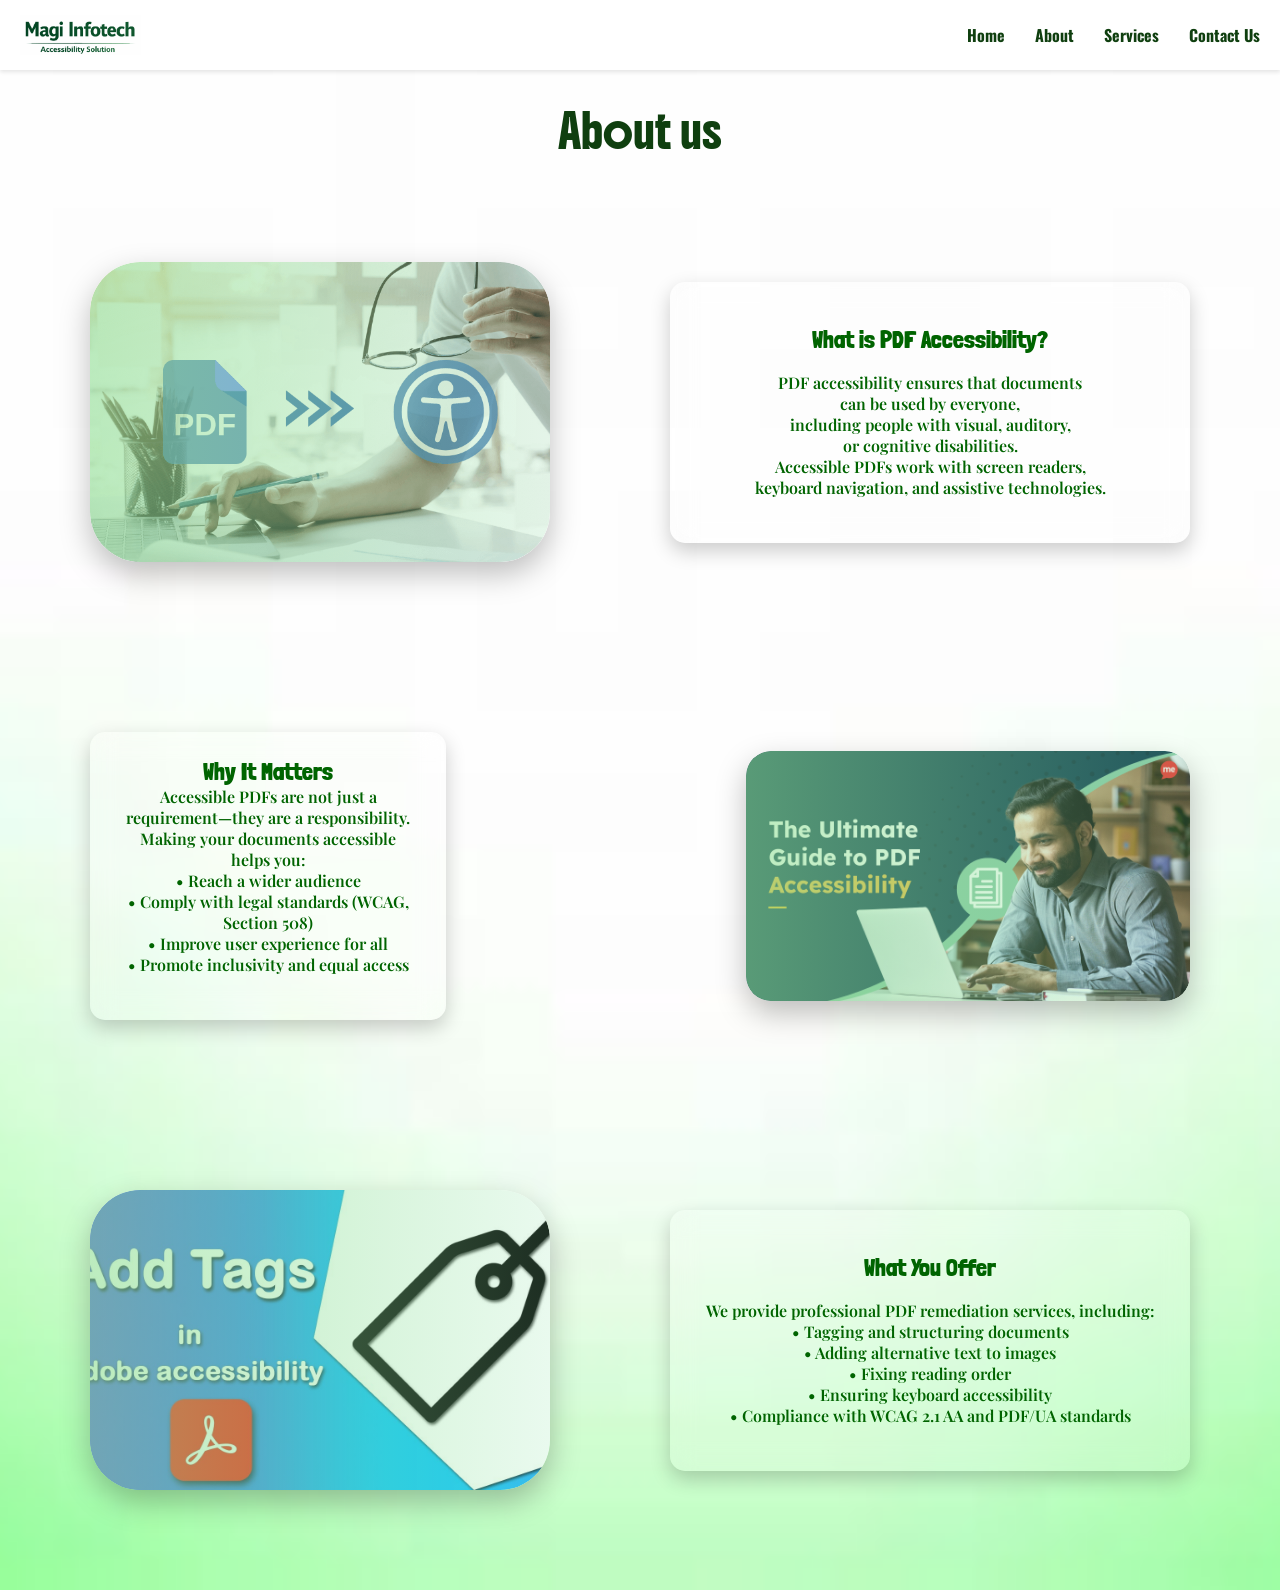
==== about.html @ 97ef7040 "initia commit" ====
<!doctype html>
<html lang="en">
  <head>
    <meta charset="UTF-8" />
    <meta name="viewport" content="width=device-width, initial-scale=1.0" />
    <title>About - PDF Accessibility</title>
    <link rel="preconnect" href="https://fonts.googleapis.com" />
    <link rel="preconnect" href="https://fonts.gstatic.com" crossorigin />
    <link
      href="https://fonts.googleapis.com/css2?family=Boldonse&family=Londrina+Solid:wght@100;300;400;900&family=Oswald:wght@200..700&family=Playfair+Display:ital,wght@0,400..900;1,400..900&family=Roboto+Condensed:ital,wght@0,100..900;1,100..900&family=Squada+One&family=TikTok+Sans:opsz,wght@12..36,300..900&display=swap"
      rel="stylesheet"
    />

    <link rel="stylesheet" href="style.css" />
    <link rel="stylesheet" href="about.css" />
  </head>
  <body>
    <!-- Navbar -->
    <header>
      <nav class="navbar">
        <div class="logo-container">
          <img src="Logo with darker gre.png" alt="PDF Accessibility Logo" />
          <span>PDF Accessibility</span>
        </div>
        <div class="menu-toggle" id="menuToggle">&#9776;</div>
        <ul class="nav-links" id="navLinks">
          <li><a href="index.html">Home</a></li>
          <li><a href="about.html">About</a></li>
          <li><a href="services.html">Services</a></li>
          <!-- <li><a href="library.html">PDF Library</a></li> -->
          <li><a href="contact.html">Contact Us</a></li>
        </ul>
      </nav>
    </header>

    <!-- About Section -->
    <h1>About us</h1>
    <section id="about" class="about">
      <div class="about-image">
        <img src="./images/2.png" alt="About Image" />
        <div class="overlay"></div>
      </div>
      <div class="about-text">
        <br />
        <h2>What is PDF Accessibility?</h2>
        <br />
        <p class="f1">
          PDF accessibility ensures that documents <br />can be used by
          everyone,<br />
          including people with visual, auditory, <br />or cognitive
          disabilities.<br />
          Accessible PDFs work with screen readers, <br />keyboard navigation,
          and assistive technologies.
        </p>
      </div>
    </section>

    <section class="about reverse">
      <div class="about-image">
        <img src="./images/1.jpg" alt="About Image" />
        <div class="overlay"></div>
      </div>
      <div class="about-text">
        <h2>Why It Matters</h2>
        <p>
          Accessible PDFs are not just a requirement—they are a responsibility.
          Making your documents accessible helps you:<br />
          • Reach a wider audience <br />
          • Comply with legal standards (WCAG, Section 508) <br />
          • Improve user experience for all <br />
          • Promote inclusivity and equal access
        </p>
      </div>
    </section>

    <section id="about" class="about">
      <div class="about-image">
        <img src="./images/5.jpg" alt="About Image" />
        <div class="overlay"></div>
      </div>
      <div class="about-text">
        <br />
        <h2>What You Offer</h2>
        <br />
        <p class="f1">
          We provide professional PDF remediation services, including:<br />
          • Tagging and structuring documents<br />
          • Adding alternative text to images<br />
          • Fixing reading order<br />
          • Ensuring keyboard accessibility<br />
          • Compliance with WCAG 2.1 AA and PDF/UA standards
        </p>
      </div>
    </section>
    <script src="script.js"></script>
  </body>
</html>
---- style.css ----
/* Reset & Base */
* {
  margin: 0;
  padding: 0;
  box-sizing: border-box;
  /* font-family: Arial, sans-serif; */
}

body {
  scroll-behavior: smooth; /* Smooth scrolling for anchor links */
  opacity: 0;
  transition: opacity 0.5s ease-in-out;
  background-color: white;
}

body {
  background-image: url("./images/OIP\ \(1\).jpg");
  background-size: cover; /* fills screen */
  background-position: center; /* center image */
  background-repeat: no-repeat;
}

/* Loaded state for fade-in */
body.loaded {
  opacity: 1;
}

/* HOME SECTION */
.home {
  /* background-color: white; */
  color: #1b5e20; /* text color guaranteed white */
  text-align: center;
  padding: 80px 20px;
}

.home h1 {
  color: white;
  margin-bottom: 20px;

  font-family: "Londrina Solid", sans-serif;
  font-weight: 400;
  font-style: normal;
}

.home p {
  color: white;
  margin-bottom: 20px;
  font-family: "Playfair Display", serif;
  font-optical-sizing: auto;
  font-weight: 600;
  font-style: normal;
}

.home {
  position: relative;
  color: white;
  overflow: hidden;
  padding: 0; /* remove extra padding */
  background-image: url("./images/home.jpg");
  background-size: cover;
  background-position: center;
  background-repeat: no-repeat;
  width: 100%;
  height: 500px;
}

/* Top-left text */
.home-text {
  position: absolute;
  top: 200px; /* distance from top */
  left: 20px; /* distance from left */
  z-index: 5;
  transform: none; /* remove centering transform */
}

.home-text h1 {
  margin: 0;
  padding: 0;
  font-size: 36px;
}

/* Basic styling */

.services,
.library,
.contact {
  /* background-color: rgb(8, 219, 22); */
  color: rgb(15, 63, 15); /* text color guaranteed white */
  text-align: center;
  padding: 80px 20px;
}

.about h1,
.services h1,
.library h1,
.contact h1 {
  color: inherit; /* make sure headings and paragraphs are white */
  margin-bottom: 20px;
  font-family: "Londrina Solid", sans-serif;
  font-weight: 400;
  font-style: normal;
}

.about p,
.library p,
.contact p {
  color: inherit; /* make sure headings and paragraphs are white */
  margin-bottom: 20px;
  font-family: "Playfair Display", serif;
  font-optical-sizing: auto;
  font-weight: 600;
  font-style: normal;
}

/* NAVBAR */

.logo-container {
  display: flex;
  align-items: center;
}

.logo-container img {
  height: 40px;
  margin-right: 10px;
}

.logo-container span {
  color: white;
  font-weight: bold;
  font-size: 20px;
}

.navbar {
  display: flex;
  justify-content: space-between;
  align-items: center;
  background: white;
  padding: 15px 20px;
  position: relative;
  z-index: 1000;
  box-shadow: 0 2px 4px rgba(0, 0, 0, 0.1);
}

.nav-links {
  /* display: flex;
  list-style: none;
  margin-left: 600px;  */
  display: flex;
  list-style: none;
  margin-left: 500px;
  padding: 0;
}

.nav-links li {
  margin-left: 30px;
}

.nav-links a {
  text-decoration: none;
  color: white;
  font-weight: bold;
  transition: 0.3s;
  font-family: "Oswald", sans-serif;
  font-optical-sizing: auto;
  font-weight: 400px;
  font-style: normal;
}

.nav-links a:hover {
  color: grey;
}

.nav-links a {
  text-decoration: none;
  color: rgb(15, 63, 15); /* normal link color */
  font-weight: bold;
  transition: all 0.3s ease;
}

/* Hover and focus (important for accessibility) */
.nav-links a:hover,
.nav-links a:focus {
  color: grey !important; /* force grey on hover */
  background-color: #f0f0f0; /* optional light grey background */
  border-radius: 5px;
  outline: none;
}

/* Hamburger Menu */
.menu-toggle {
  display: none;
  font-size: 28px;
  cursor: pointer;
  color: green;
  top: 10px;
  right: 20px;
}

/* Sections */
section {
  padding: 80px 20px;
  text-align: center;
  opacity: 0;
  transform: translateY(50px);
  transition: all 0.6s ease;
}

section.show {
  opacity: 1;
  transform: translateY(0);
}

/* Forms */
form {
  max-width: 500px;
  margin: auto;
  text-align: left;
}

form input,
form textarea {
  width: 100%;
  padding: 10px;
  margin: 10px 0;
  border-radius: 5px;
  border: 1px solid #ccc;
}

form button {
  padding: 10px;
  background: grey;
  color: white;
  border: none;
  cursor: pointer;
  border-radius: 5px;
  transition: 0.3s;
}

form button:hover {
  background: #555;
}

/* MOBILE RESPONSIVE */
@media (max-width: 768px) {
  .nav-links {
    display: none;
    flex-direction: column;
    position: absolute;
    top: 65px; /* below navbar */
    right: 0;
    background: white;
    width: 200px;
    box-shadow: 0 2px 8px rgba(0, 0, 0, 0.2);
    padding: 10px 0;
    z-index: 999;
  }

  .nav-links li {
    margin: 10px 0;
    text-align: center;
  }

  .nav-links.active {
    display: flex;
  }

  .menu-toggle {
    display: block;
  }
}
---- about.css ----
/* ---------- About Section ---------- */
h1 {
  color: rgb(15, 63, 15); /* set your desired text color, e.g., green */
  text-align: center; /* center the text horizontally */
  margin-bottom: 20px;
  margin-top: 30px;
  font-family: "Boldonse", system-ui;
  font-weight: 400;
  font-style: normal;
}

h2 {
  font-family: "Londrina Solid", sans-serif;
  font-weight: 600;
  font-style: normal;
}

p {
  font-family: "Oswald", sans-serif;
  font-optical-sizing: auto;
  font-weight: 400px;
  font-style: normal;
}

.about {
  display: flex; /* side by side layout */
  flex-direction: row; /* horizontal by default */
  align-items: center; /* vertically center text */
  justify-content: space-between;
  width: 100%;
  max-width: 1200px;
  margin: 50px auto;
  gap: 120px; /* space between image and text */
  padding: 50px;
  flex-wrap: wrap; /* allows wrapping on smaller screens */
}

/* Image container */
.about-image {
  flex: 1;
  position: relative;
  width: 100%;
  height: 300px; /* adjust height as needed */
  max-width: 800px;
  border-radius: 50px;
  overflow: hidden;
  box-shadow: 0 12px 30px rgba(0, 0, 0, 0.25);
  margin: 0 auto;
}

.about-image img {
  width: 100%;
  height: 100%;
  object-fit: cover;
  display: block;
  border-radius: inherit;
}

.about-image .overlay {
  position: absolute;
  top: 0;
  left: 0;
  width: 100%;
  height: 100%;
  border-radius: inherit;
  background: linear-gradient(
    to right,
    rgba(144, 224, 149, 0.6),
    rgba(146, 229, 171, 0.2)
  );
  z-index: 1;
}

/* Text container */
.about-text {
  flex: 1;
  width: 50%;
  background: rgba(255, 255, 255, 0.15);
  backdrop-filter: blur(12px);
  padding: 25px 30px;
  border-radius: 15px;
  box-shadow: 0 8px 20px rgba(0, 0, 0, 0.2);
  color: darkgreen;
  opacity: 0;
  transform: translateY(50px);
  transition: all 0.6s ease-out;
}

.about-text.visible {
  opacity: 1;
  transform: translateY(0);
}

/* ---------- Responsive ---------- */

/* Tablet (≤768px) */
@media screen and (max-width: 768px) {
  .about {
    flex-direction: column; /* stack image and text vertically */
    align-items: center; /* center items */
    gap: 30px; /* vertical spacing between image and text */
    width: 90%; /* slightly wider on tablet */
    padding: 50px 20px;
  }

  .about-image,
  .about-text {
    width: 95%; /* almost full width */
    max-width: 100%; /* no max-width restriction */
    margin: 0 auto; /* center horizontally */
  }

  .about-image {
    border-radius: 30px; /* smaller radius on tablet */
  }

  .about-image img,
  .about-image .overlay {
    border-radius: 30px;
  }

  .about-text {
    width: 90%;
    padding: 20px 25px;
    margin-top: 0;
    font-size: 0.95rem;
    opacity: 1 !important; /* force visible */
    transform: translateY(0) !important;
  }
}

/* Mobile (≤480px) */
@media screen and (max-width: 480px) {
  .about {
    gap: 20px; /* smaller spacing */
    padding: 40px 15px; /* compact padding */
  }

  .about-image {
    width: 100%; /* full width */
    aspect-ratio: 16/9; /* keep proportional height */
    height: auto;
    border-radius: 25px; /* slightly smaller corners */
  }

  .about-image img,
  .about-image .overlay {
    width: 100%;
    height: 100%;
    border-radius: 25px;
    object-fit: cover;
  }

  .about-text {
    width: 95%;
    padding: 15px 20px;
    font-size: 0.9rem; /* smaller readable text */
    border-radius: 12px;
  }
}

/* reverse section*/

/* Reverse layout for alternating sections */
.about.reverse {
  flex-direction: row-reverse;
  gap: 300px; /* space between image and text on desktop */
  max-width: 1200px; /* larger container for reverse section */
  margin: 50px auto;
  padding: 70px 50px; /* more padding for spacious layout */
}

/* Image in reverse section */
.about.reverse .about-image {
  flex: 1.5; /* image takes more space than text */
  max-width: 800px; /* cap image size */
  height: auto;
  border-radius: 25px;
  object-fit: cover;
}

/* Text in reverse section */
.about.reverse .about-text {
  flex: 1;
}

/* Tablet */
@media screen and (max-width: 768px) {
  .about.reverse {
    flex-direction: column; /* stack vertically */
    gap: 30px; /* smaller gap between image and text */
    max-width: 95%; /* reduce container width */
    padding: 50px 20px; /* smaller padding */
  }

  .about.reverse .about-image,
  .about.reverse .about-text {
    flex: unset; /* reset flex on stacked layout */
    width: 100%; /* full width */
    max-width: 100%; /* ensure it fits container */
  }
}

/* Mobile */
@media screen and (max-width: 480px) {
  .about.reverse {
    padding: 40px 15px; /* compact padding on mobile */
    gap: 20px;
  }

  .about.reverse .about-image {
    border-radius: 20px; /* slightly smaller rounded corners */
    height: auto; /* maintain aspect ratio */
  }

  .about.reverse .about-text {
    font-size: 0.9rem; /* readable text size */
  }
}
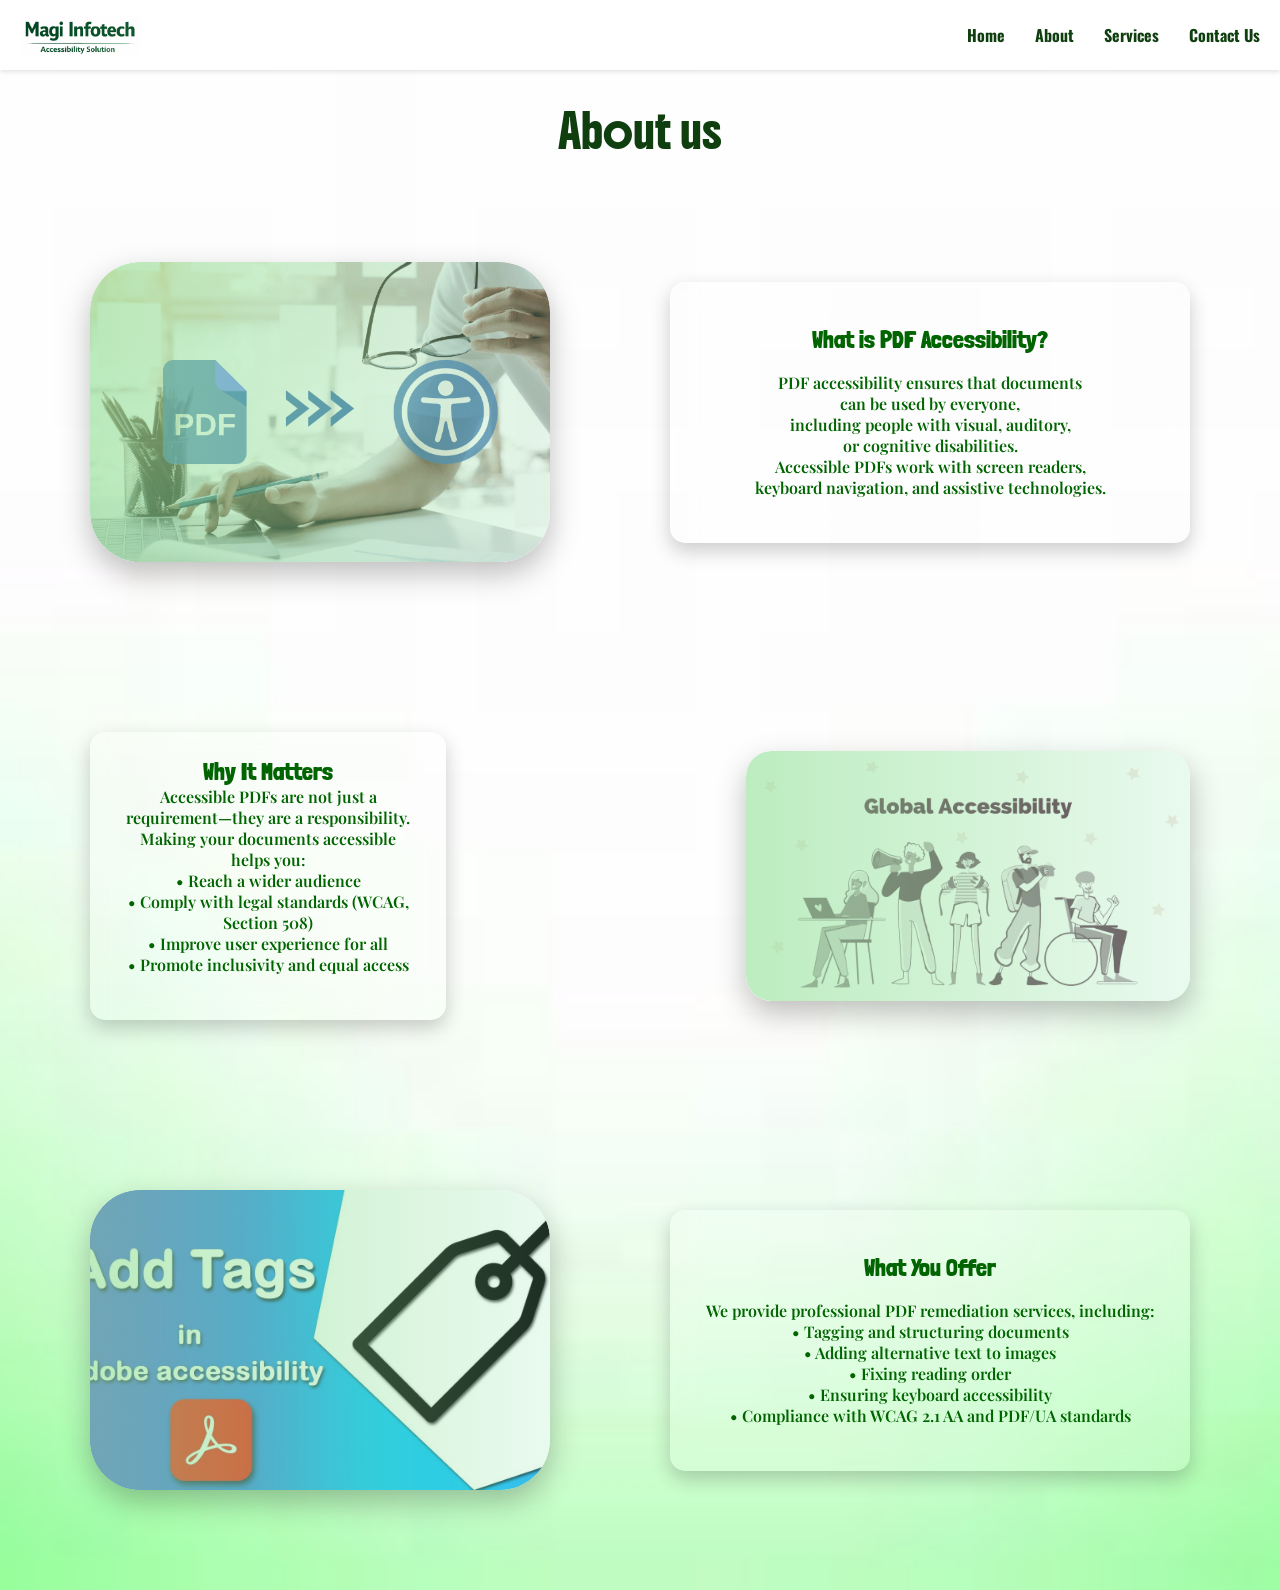
==== commit 2503accd: "my website" ====
--- a/about.html
+++ b/about.html
@@ -3,7 +3,13 @@
   <head>
     <meta charset="UTF-8" />
     <meta name="viewport" content="width=device-width, initial-scale=1.0" />
-    <title>About - PDF Accessibility</title>
+    <link
+      rel="icon"
+      type="image/png"
+      sizes="64×64"
+      href="./images/small logo.jpg"
+    />
+    <title>Magi Infotech</title>
     <link rel="preconnect" href="https://fonts.googleapis.com" />
     <link rel="preconnect" href="https://fonts.gstatic.com" crossorigin />
     <link
@@ -19,7 +25,10 @@
     <header>
       <nav class="navbar">
         <div class="logo-container">
-          <img src="Logo with darker gre.png" alt="PDF Accessibility Logo" />
+          <img
+            src="./images/Logo with darker gre.png"
+            alt="PDF Accessibility Logo"
+          />
           <span>PDF Accessibility</span>
         </div>
         <div class="menu-toggle" id="menuToggle">&#9776;</div>
@@ -57,7 +66,7 @@
 
     <section class="about reverse">
       <div class="about-image">
-        <img src="./images/1.jpg" alt="About Image" />
+        <img src="./images/6.png" alt="About Image" />
         <div class="overlay"></div>
       </div>
       <div class="about-text">
--- a/style.css
+++ b/style.css
@@ -18,6 +18,9 @@
   background-size: cover; /* fills screen */
   background-position: center; /* center image */
   background-repeat: no-repeat;
+  min-height: 100vh; /* dynamic viewport height (best for mobile) */
+  margin: 0;
+   padding-top: 70px; /* adjust to navbar height */
 }
 
 /* Loaded state for fade-in */
@@ -26,12 +29,6 @@
 }
 
 /* HOME SECTION */
-.home {
-  /* background-color: white; */
-  color: #1b5e20; /* text color guaranteed white */
-  text-align: center;
-  padding: 80px 20px;
-}
 
 .home h1 {
   color: white;
@@ -61,7 +58,11 @@
   background-position: center;
   background-repeat: no-repeat;
   width: 100%;
-  height: 500px;
+  min-height: 100vh; /* dynamic viewport height (best for mobile) */
+  /* background-color: white; */
+  color: #1b5e20; /* text color guaranteed white */
+  text-align: center;
+  padding: 80px 20px;
 }
 
 /* Top-left text */
@@ -77,6 +78,40 @@
   margin: 0;
   padding: 0;
   font-size: 36px;
+}
+
+.btn-contact {
+  display: inline-block;
+  background-color: rgb(77, 194, 94); /* dark green for contrast */
+  color: white; /* text color white */
+  padding: 12px 30px; /* spacing */
+  font-weight: bold;
+  font-size: 16px;
+  font-weight: 600;
+  font-family: "Londrina Solid", sans-serif;
+  text-decoration: none;
+  border-radius: 8px; /* rounded corners */
+  transition: all 0.3s ease;
+  box-shadow: 0 4px 6px rgba(0, 0, 0, 0.1); /* subtle shadow */
+}
+
+.btn-contact:hover {
+  background-color: #145214; /* slightly darker green on hover */
+  transform: translateY(-2px); /* small lift effect */
+  box-shadow: 0 6px 10px rgba(0, 0, 0, 0.15);
+}
+
+.btn-contact:active {
+  transform: translateY(0);
+  box-shadow: 0 4px 6px rgba(0, 0, 0, 0.1);
+}
+
+/* Responsive */
+@media (max-width: 768px) {
+  .btn-contact {
+    font-size: 14px;
+    padding: 10px 20px;
+  }
 }
 
 /* Basic styling */
@@ -139,8 +174,16 @@
   position: relative;
   z-index: 1000;
   box-shadow: 0 2px 4px rgba(0, 0, 0, 0.1);
-}
-
+
+  position: fixed; /* ✅ make it stick */
+  top: 0;          /* stick to top */
+  left: 0;
+  width: 100%; 
+}
+.navbar.scrolled {
+  box-shadow: 0 4px 10px rgba(0,0,0,0.2);
+  transition: box-shadow 0.3s ease;
+}
 .nav-links {
   /* display: flex;
   list-style: none;
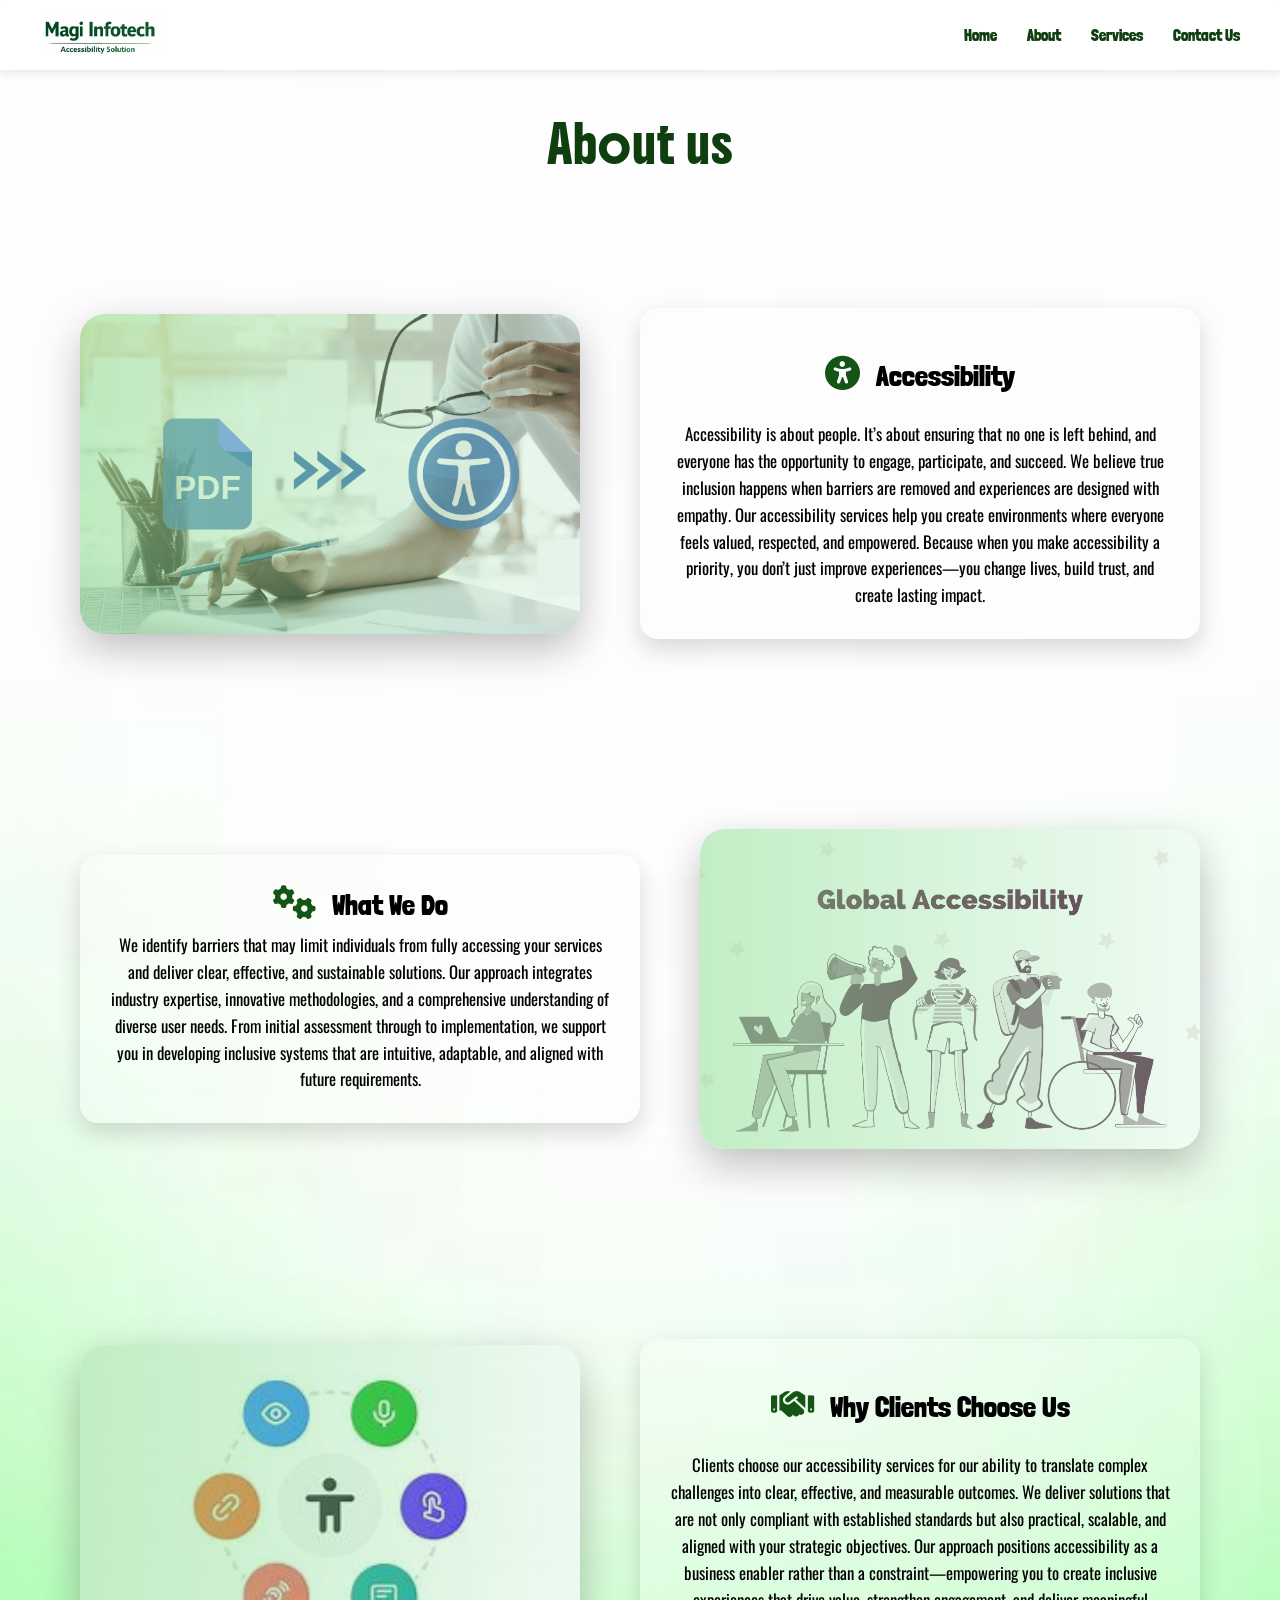
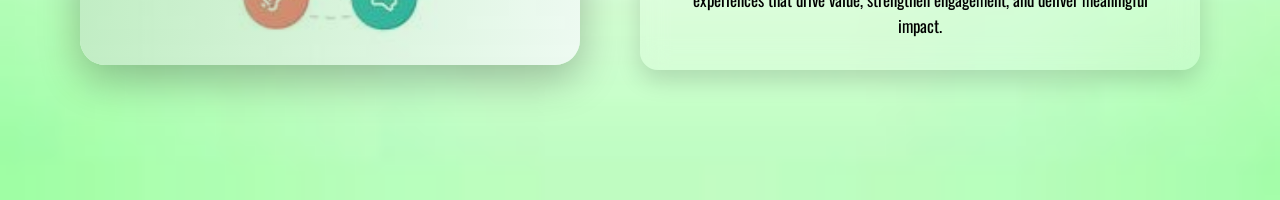
==== commit cdd95537: "Updated project" ====
--- a/about.html
+++ b/about.html
@@ -6,7 +6,7 @@
     <link
       rel="icon"
       type="image/png"
-      sizes="64×64"
+      sizes="64x64"
       href="./images/small logo.jpg"
     />
     <title>Magi Infotech</title>
@@ -15,6 +15,10 @@
     <link
       href="https://fonts.googleapis.com/css2?family=Boldonse&family=Londrina+Solid:wght@100;300;400;900&family=Oswald:wght@200..700&family=Playfair+Display:ital,wght@0,400..900;1,400..900&family=Roboto+Condensed:ital,wght@0,100..900;1,100..900&family=Squada+One&family=TikTok+Sans:opsz,wght@12..36,300..900&display=swap"
       rel="stylesheet"
+    />
+    <link
+      rel="stylesheet"
+      href="https://cdnjs.cloudflare.com/ajax/libs/font-awesome/6.5.0/css/all.min.css"
     />
 
     <link rel="stylesheet" href="style.css" />
@@ -29,14 +33,12 @@
             src="./images/Logo with darker gre.png"
             alt="PDF Accessibility Logo"
           />
-          <span>PDF Accessibility</span>
         </div>
         <div class="menu-toggle" id="menuToggle">&#9776;</div>
         <ul class="nav-links" id="navLinks">
           <li><a href="index.html">Home</a></li>
           <li><a href="about.html">About</a></li>
           <li><a href="services.html">Services</a></li>
-          <!-- <li><a href="library.html">PDF Library</a></li> -->
           <li><a href="contact.html">Contact Us</a></li>
         </ul>
       </nav>
@@ -51,15 +53,17 @@
       </div>
       <div class="about-text">
         <br />
-        <h2>What is PDF Accessibility?</h2>
+        <h2><i class="fa-solid fa-universal-access"></i> Accessibility</h2>
         <br />
         <p class="f1">
-          PDF accessibility ensures that documents <br />can be used by
-          everyone,<br />
-          including people with visual, auditory, <br />or cognitive
-          disabilities.<br />
-          Accessible PDFs work with screen readers, <br />keyboard navigation,
-          and assistive technologies.
+          Accessibility is about people. It’s about ensuring that no one is left
+          behind, and everyone has the opportunity to engage, participate, and
+          succeed. We believe true inclusion happens when barriers are removed
+          and experiences are designed with empathy. Our accessibility services
+          help you create environments where everyone feels valued, respected,
+          and empowered. Because when you make accessibility a priority, you
+          don’t just improve experiences—you change lives, build trust, and
+          create lasting impact.
         </p>
       </div>
     </section>
@@ -70,34 +74,37 @@
         <div class="overlay"></div>
       </div>
       <div class="about-text">
-        <h2>Why It Matters</h2>
+        <h2><i class="fa-solid fa-gears"></i> What We Do</h2>
         <p>
-          Accessible PDFs are not just a requirement—they are a responsibility.
-          Making your documents accessible helps you:<br />
-          • Reach a wider audience <br />
-          • Comply with legal standards (WCAG, Section 508) <br />
-          • Improve user experience for all <br />
-          • Promote inclusivity and equal access
+          We identify barriers that may limit individuals from fully accessing
+          your services and deliver clear, effective, and sustainable solutions.
+          Our approach integrates industry expertise, innovative methodologies,
+          and a comprehensive understanding of diverse user needs. From initial
+          assessment through to implementation, we support you in developing
+          inclusive systems that are intuitive, adaptable, and aligned with
+          future requirements.
         </p>
       </div>
     </section>
 
     <section id="about" class="about">
       <div class="about-image">
-        <img src="./images/5.jpg" alt="About Image" />
+        <img src="./images/abt.jpg" alt="About Image" />
         <div class="overlay"></div>
       </div>
       <div class="about-text">
         <br />
-        <h2>What You Offer</h2>
+        <h2><i class="fa-solid fa-handshake"></i> Why Clients Choose Us</h2>
         <br />
         <p class="f1">
-          We provide professional PDF remediation services, including:<br />
-          • Tagging and structuring documents<br />
-          • Adding alternative text to images<br />
-          • Fixing reading order<br />
-          • Ensuring keyboard accessibility<br />
-          • Compliance with WCAG 2.1 AA and PDF/UA standards
+          Clients choose our accessibility services for our ability to translate
+          complex challenges into clear, effective, and measurable outcomes. We
+          deliver solutions that are not only compliant with established
+          standards but also practical, scalable, and aligned with your
+          strategic objectives. Our approach positions accessibility as a
+          business enabler rather than a constraint—empowering you to create
+          inclusive experiences that drive value, strengthen engagement, and
+          deliver meaningful impact.
         </p>
       </div>
     </section>
--- a/style.css
+++ b/style.css
@@ -1,4 +1,3 @@
-/* Reset & Base */
 * {
   margin: 0;
   padding: 0;
@@ -11,19 +10,19 @@
   opacity: 0;
   transition: opacity 0.5s ease-in-out;
   background-color: white;
+  padding-top: 80px; /*prevents content hiding behind navbar */
 }
 
 body {
   background-image: url("./images/OIP\ \(1\).jpg");
-  background-size: cover; /* fills screen */
-  background-position: center; /* center image */
+  background-size: cover;
+  background-position: center;
   background-repeat: no-repeat;
-  min-height: 100vh; /* dynamic viewport height (best for mobile) */
+  min-height: 100vh;
   margin: 0;
-   padding-top: 70px; /* adjust to navbar height */
-}
-
-/* Loaded state for fade-in */
+  padding-top: 70px;
+}
+
 body.loaded {
   opacity: 1;
 }
@@ -52,52 +51,59 @@
   position: relative;
   color: white;
   overflow: hidden;
-  padding: 0; /* remove extra padding */
+  padding: 0;
   background-image: url("./images/home.jpg");
   background-size: cover;
   background-position: center;
   background-repeat: no-repeat;
   width: 100%;
-  min-height: 100vh; /* dynamic viewport height (best for mobile) */
-  /* background-color: white; */
-  color: #1b5e20; /* text color guaranteed white */
+  min-height: 100vh;
+
+  color: #1b5e20;
   text-align: center;
   padding: 80px 20px;
+  height: 100vh;
+  display: flex;
+  align-items: center;
+  padding: 0 40px;
 }
 
 /* Top-left text */
 .home-text {
   position: absolute;
-  top: 200px; /* distance from top */
-  left: 20px; /* distance from left */
+  top: 200px;
+  left: 20px;
   z-index: 5;
-  transform: none; /* remove centering transform */
+  transform: none;
 }
 
 .home-text h1 {
   margin: 0;
   padding: 0;
   font-size: 36px;
+  font-size: 40px;
+  color: white;
+  line-height: 1.4;
 }
 
 .btn-contact {
   display: inline-block;
-  background-color: rgb(77, 194, 94); /* dark green for contrast */
-  color: white; /* text color white */
-  padding: 12px 30px; /* spacing */
+  background-color: rgb(77, 194, 94);
+  color: white;
+  padding: 12px 30px;
   font-weight: bold;
   font-size: 16px;
   font-weight: 600;
   font-family: "Londrina Solid", sans-serif;
   text-decoration: none;
-  border-radius: 8px; /* rounded corners */
+  border-radius: 8px;
   transition: all 0.3s ease;
-  box-shadow: 0 4px 6px rgba(0, 0, 0, 0.1); /* subtle shadow */
+  box-shadow: 0 4px 6px rgba(0, 0, 0, 0.1);
 }
 
 .btn-contact:hover {
-  background-color: #145214; /* slightly darker green on hover */
-  transform: translateY(-2px); /* small lift effect */
+  background-color: #145214;
+  transform: translateY(-2px);
   box-shadow: 0 6px 10px rgba(0, 0, 0, 0.15);
 }
 
@@ -119,8 +125,7 @@
 .services,
 .library,
 .contact {
-  /* background-color: rgb(8, 219, 22); */
-  color: rgb(15, 63, 15); /* text color guaranteed white */
+  color: rgb(15, 63, 15);
   text-align: center;
   padding: 80px 20px;
 }
@@ -129,17 +134,16 @@
 .services h1,
 .library h1,
 .contact h1 {
-  color: inherit; /* make sure headings and paragraphs are white */
+  color: inherit;
   margin-bottom: 20px;
   font-family: "Londrina Solid", sans-serif;
   font-weight: 400;
   font-style: normal;
 }
 
-.about p,
 .library p,
 .contact p {
-  color: inherit; /* make sure headings and paragraphs are white */
+  color: inherit;
   margin-bottom: 20px;
   font-family: "Playfair Display", serif;
   font-optical-sizing: auto;
@@ -148,95 +152,173 @@
 }
 
 /* NAVBAR */
-
-.logo-container {
-  display: flex;
-  align-items: center;
-}
-
-.logo-container img {
-  height: 40px;
-  margin-right: 10px;
-}
-
-.logo-container span {
-  color: white;
-  font-weight: bold;
-  font-size: 20px;
-}
-
 .navbar {
   display: flex;
   justify-content: space-between;
   align-items: center;
-  background: white;
-  padding: 15px 20px;
-  position: relative;
+
+  padding: 15px 40px;
+  position: fixed;
+  top: 0;
+  left: 0;
+  width: 100%;
+
+  background: rgba(255, 255, 255, 0.8);
+  backdrop-filter: blur(10px);
+  -webkit-backdrop-filter: blur(10px);
+
+  box-shadow: 0 2px 10px rgba(0, 0, 0, 0.1);
+  transition: all 0.3s ease;
   z-index: 1000;
-  box-shadow: 0 2px 4px rgba(0, 0, 0, 0.1);
-
-  position: fixed; /* ✅ make it stick */
-  top: 0;          /* stick to top */
-  left: 0;
-  width: 100%; 
-}
+}
+
+/* SCROLL EFFECT */
 .navbar.scrolled {
-  box-shadow: 0 4px 10px rgba(0,0,0,0.2);
-  transition: box-shadow 0.3s ease;
-}
+  padding: 10px 40px;
+  background: rgba(255, 255, 255, 0.95);
+  box-shadow: 0 5px 20px rgba(0, 0, 0, 0.2);
+}
+
+/* LOGO */
+.logo-container {
+  display: flex;
+  align-items: center;
+  cursor: pointer;
+}
+
+.logo-container img {
+  height: 40px;
+  margin-right: 10px;
+  transition: transform 0.3s ease;
+}
+
+/* NAV LINKS */
 .nav-links {
-  /* display: flex;
-  list-style: none;
-  margin-left: 600px;  */
   display: flex;
   list-style: none;
-  margin-left: 500px;
-  padding: 0;
-}
-
-.nav-links li {
-  margin-left: 30px;
-}
-
+  gap: 30px;
+}
+
+/* NAV LINKS */
 .nav-links a {
+  position: relative;
   text-decoration: none;
-  color: white;
-  font-weight: bold;
-  transition: 0.3s;
-  font-family: "Oswald", sans-serif;
-  font-optical-sizing: auto;
-  font-weight: 400px;
-  font-style: normal;
-}
-
+  color: rgb(15, 63, 15);
+
+  padding: 5px 0;
+  font-family: "Londrina Solid", sans-serif;
+  font-weight: 800;
+  font-style: normal;
+  transition: color 0.3s ease;
+}
+
+/* UNDERLINE (hidden by default) */
+.nav-links a::after {
+  content: "";
+  position: absolute;
+  left: 0;
+  bottom: -5px;
+
+  width: 0%;
+  height: 2px;
+  background-color: green;
+
+  transition: width 0.3s ease;
+}
+
+/* HOVER EFFECT */
 .nav-links a:hover {
   color: grey;
 }
 
-.nav-links a {
-  text-decoration: none;
-  color: rgb(15, 63, 15); /* normal link color */
-  font-weight: bold;
-  transition: all 0.3s ease;
-}
-
-/* Hover and focus (important for accessibility) */
-.nav-links a:hover,
-.nav-links a:focus {
-  color: grey !important; /* force grey on hover */
-  background-color: #f0f0f0; /* optional light grey background */
-  border-radius: 5px;
-  outline: none;
-}
-
-/* Hamburger Menu */
+.nav-links a:hover::after {
+  width: 100%;
+}
+
+/* ACTIVE LINK */
+.nav-links a.active {
+  color: green;
+}
+
+.nav-links a.active::after {
+  width: 100%;
+  background-color: green;
+}
+
+/* HAMBURGER MENU */
 .menu-toggle {
   display: none;
   font-size: 28px;
   cursor: pointer;
   color: green;
-  top: 10px;
-  right: 20px;
+  transition: transform 0.3s ease;
+}
+
+.menu-toggle:hover {
+  transform: rotate(90deg);
+}
+
+/* ================= MOBILE ================= */
+@media (max-width: 768px) {
+  .menu-toggle {
+    display: block;
+  }
+
+  .nav-links {
+    position: absolute;
+    top: 70px;
+    right: 0;
+    width: 100%;
+
+    flex-direction: column;
+    background: white;
+
+    opacity: 0;
+    visibility: hidden;
+    transform: translateY(-10px);
+
+    transition: all 0.3s ease;
+
+    gap: 0; /* remove flex gap */
+  }
+
+  .nav-links li {
+    padding: 0; /* remove extra vertical space */
+    border-bottom: 1px solid #eee; /* optional clean divider */
+  }
+
+  .nav-links a {
+    display: block;
+    width: 100%;
+    padding: 12px 0; /* control spacing HERE */
+    font-size: 16px;
+  }
+
+  /* SHOW MENU */
+  .nav-links.active {
+    opacity: 1;
+    visibility: visible;
+    transform: translateY(0);
+  }
+}
+
+/* HOME SECTION (optional styling) */
+
+/* BUTTON */
+.btn-contact {
+  display: inline-block;
+  margin-top: 20px;
+  padding: 10px 25px;
+  background: green;
+  color: white;
+  text-decoration: none;
+  border-radius: 5px;
+  transition: all 0.3s ease;
+}
+
+.btn-contact:hover {
+  background: darkgreen;
+  transform: translateY(-2px);
 }
 
 /* Sections */
--- a/about.css
+++ b/about.css
@@ -1,89 +1,95 @@
-/* ---------- About Section ---------- */
 h1 {
-  color: rgb(15, 63, 15); /* set your desired text color, e.g., green */
-  text-align: center; /* center the text horizontally */
-  margin-bottom: 20px;
-  margin-top: 30px;
+  color: rgb(15, 63, 15);
+  text-align: center;
+  margin: 40px 0 20px;
   font-family: "Boldonse", system-ui;
   font-weight: 400;
-  font-style: normal;
+  font-size: 2.2rem;
+  letter-spacing: 1px;
 }
 
 h2 {
+  color: black;
   font-family: "Londrina Solid", sans-serif;
   font-weight: 600;
-  font-style: normal;
+  font-size: 1.8rem;
+  margin-bottom: 10px;
 }
 
-p {
+.about p {
+  color: black;
   font-family: "Oswald", sans-serif;
-  font-optical-sizing: auto;
-  font-weight: 400px;
-  font-style: normal;
+  font-weight: 400;
+  line-height: 1.6;
+  font-size: 1.05rem;
+}
+
+h2 i {
+  margin-right: 10px;
+
+  color: rgb(20, 84, 20);
+  font-size: 1.2em;
 }
 
 .about {
-  display: flex; /* side by side layout */
-  flex-direction: row; /* horizontal by default */
-  align-items: center; /* vertically center text */
+  display: flex;
+  align-items: center;
   justify-content: space-between;
-  width: 100%;
   max-width: 1200px;
-  margin: 50px auto;
-  gap: 120px; /* space between image and text */
-  padding: 50px;
-  flex-wrap: wrap; /* allows wrapping on smaller screens */
+  margin: 70px auto;
+  padding: 60px 40px;
+  gap: 60px;
+  flex-wrap: wrap;
+  border-radius: 20px;
+  transition: all 0.3s ease-in-out;
 }
 
-/* Image container */
+/* Image Section  */
+
 .about-image {
   flex: 1;
   position: relative;
-  width: 100%;
-  height: 300px; /* adjust height as needed */
-  max-width: 800px;
-  border-radius: 50px;
+  height: 320px;
+  max-width: 600px;
+  border-radius: 25px;
   overflow: hidden;
-  box-shadow: 0 12px 30px rgba(0, 0, 0, 0.25);
-  margin: 0 auto;
+  box-shadow: 0 15px 40px rgba(0, 0, 0, 0.25);
+  transition: transform 0.4s ease;
+}
+
+.about-image:hover {
+  transform: scale(1.02);
 }
 
 .about-image img {
   width: 100%;
   height: 100%;
   object-fit: cover;
-  display: block;
-  border-radius: inherit;
 }
 
 .about-image .overlay {
   position: absolute;
-  top: 0;
-  left: 0;
-  width: 100%;
-  height: 100%;
-  border-radius: inherit;
+  inset: 0;
   background: linear-gradient(
     to right,
-    rgba(144, 224, 149, 0.6),
-    rgba(146, 229, 171, 0.2)
+    rgba(144, 224, 149, 0.55),
+    rgba(146, 229, 171, 0.15)
   );
-  z-index: 1;
 }
 
-/* Text container */
 .about-text {
   flex: 1;
-  width: 50%;
-  background: rgba(255, 255, 255, 0.15);
-  backdrop-filter: blur(12px);
-  padding: 25px 30px;
-  border-radius: 15px;
-  box-shadow: 0 8px 20px rgba(0, 0, 0, 0.2);
+  min-width: 280px;
+  background: rgba(255, 255, 255, 0.18);
+  backdrop-filter: blur(14px);
+  -webkit-backdrop-filter: blur(14px);
+  padding: 30px;
+  border-radius: 18px;
+  box-shadow: 0 10px 25px rgba(0, 0, 0, 0.15);
   color: darkgreen;
   opacity: 0;
-  transform: translateY(50px);
-  transition: all 0.6s ease-out;
+  transform: translateY(40px);
+  transition: all 0.6s ease;
 }
 
 .about-text.visible {
@@ -91,129 +97,57 @@
   transform: translateY(0);
 }
 
-/* ---------- Responsive ---------- */
+.about.reverse {
+  flex-direction: row-reverse;
+}
 
-/* Tablet (≤768px) */
+.about:hover .about-text {
+  box-shadow: 0 15px 35px rgba(0, 0, 0, 0.2);
+}
+
+/*Responsive*/
 @media screen and (max-width: 768px) {
-  .about {
-    flex-direction: column; /* stack image and text vertically */
-    align-items: center; /* center items */
-    gap: 30px; /* vertical spacing between image and text */
-    width: 90%; /* slightly wider on tablet */
-    padding: 50px 20px;
-  }
-
-  .about-image,
-  .about-text {
-    width: 95%; /* almost full width */
-    max-width: 100%; /* no max-width restriction */
-    margin: 0 auto; /* center horizontally */
+  .about,
+  .about.reverse {
+    flex-direction: column;
+    text-align: center;
+    padding: 40px 20px;
+    gap: 25px;
   }
 
   .about-image {
-    border-radius: 30px; /* smaller radius on tablet */
-  }
-
-  .about-image img,
-  .about-image .overlay {
-    border-radius: 30px;
+    width: 100%;
+    height: 260px;
   }
 
   .about-text {
-    width: 90%;
-    padding: 20px 25px;
-    margin-top: 0;
-    font-size: 0.95rem;
-    opacity: 1 !important; /* force visible */
-    transform: translateY(0) !important;
+    width: 100%;
+    opacity: 1 !important;
+    transform: none !important;
   }
 }
 
-/* Mobile (≤480px) */
 @media screen and (max-width: 480px) {
+  h1 {
+    font-size: 1.8rem;
+  }
+
+  h2 {
+    font-size: 1.4rem;
+  }
+
   .about {
-    gap: 20px; /* smaller spacing */
-    padding: 40px 15px; /* compact padding */
+    padding: 30px 15px;
+    margin: 40px auto;
   }
 
   .about-image {
-    width: 100%; /* full width */
-    aspect-ratio: 16/9; /* keep proportional height */
-    height: auto;
-    border-radius: 25px; /* slightly smaller corners */
-  }
-
-  .about-image img,
-  .about-image .overlay {
-    width: 100%;
-    height: 100%;
-    border-radius: 25px;
-    object-fit: cover;
+    height: 200px;
+    border-radius: 18px;
   }
 
   .about-text {
-    width: 95%;
-    padding: 15px 20px;
-    font-size: 0.9rem; /* smaller readable text */
-    border-radius: 12px;
+    padding: 18px;
+    font-size: 0.95rem;
   }
 }
-
-/* reverse section*/
-
-/* Reverse layout for alternating sections */
-.about.reverse {
-  flex-direction: row-reverse;
-  gap: 300px; /* space between image and text on desktop */
-  max-width: 1200px; /* larger container for reverse section */
-  margin: 50px auto;
-  padding: 70px 50px; /* more padding for spacious layout */
-}
-
-/* Image in reverse section */
-.about.reverse .about-image {
-  flex: 1.5; /* image takes more space than text */
-  max-width: 800px; /* cap image size */
-  height: auto;
-  border-radius: 25px;
-  object-fit: cover;
-}
-
-/* Text in reverse section */
-.about.reverse .about-text {
-  flex: 1;
-}
-
-/* Tablet */
-@media screen and (max-width: 768px) {
-  .about.reverse {
-    flex-direction: column; /* stack vertically */
-    gap: 30px; /* smaller gap between image and text */
-    max-width: 95%; /* reduce container width */
-    padding: 50px 20px; /* smaller padding */
-  }
-
-  .about.reverse .about-image,
-  .about.reverse .about-text {
-    flex: unset; /* reset flex on stacked layout */
-    width: 100%; /* full width */
-    max-width: 100%; /* ensure it fits container */
-  }
-}
-
-/* Mobile */
-@media screen and (max-width: 480px) {
-  .about.reverse {
-    padding: 40px 15px; /* compact padding on mobile */
-    gap: 20px;
-  }
-
-  .about.reverse .about-image {
-    border-radius: 20px; /* slightly smaller rounded corners */
-    height: auto; /* maintain aspect ratio */
-  }
-
-  .about.reverse .about-text {
-    font-size: 0.9rem; /* readable text size */
-  }
-}
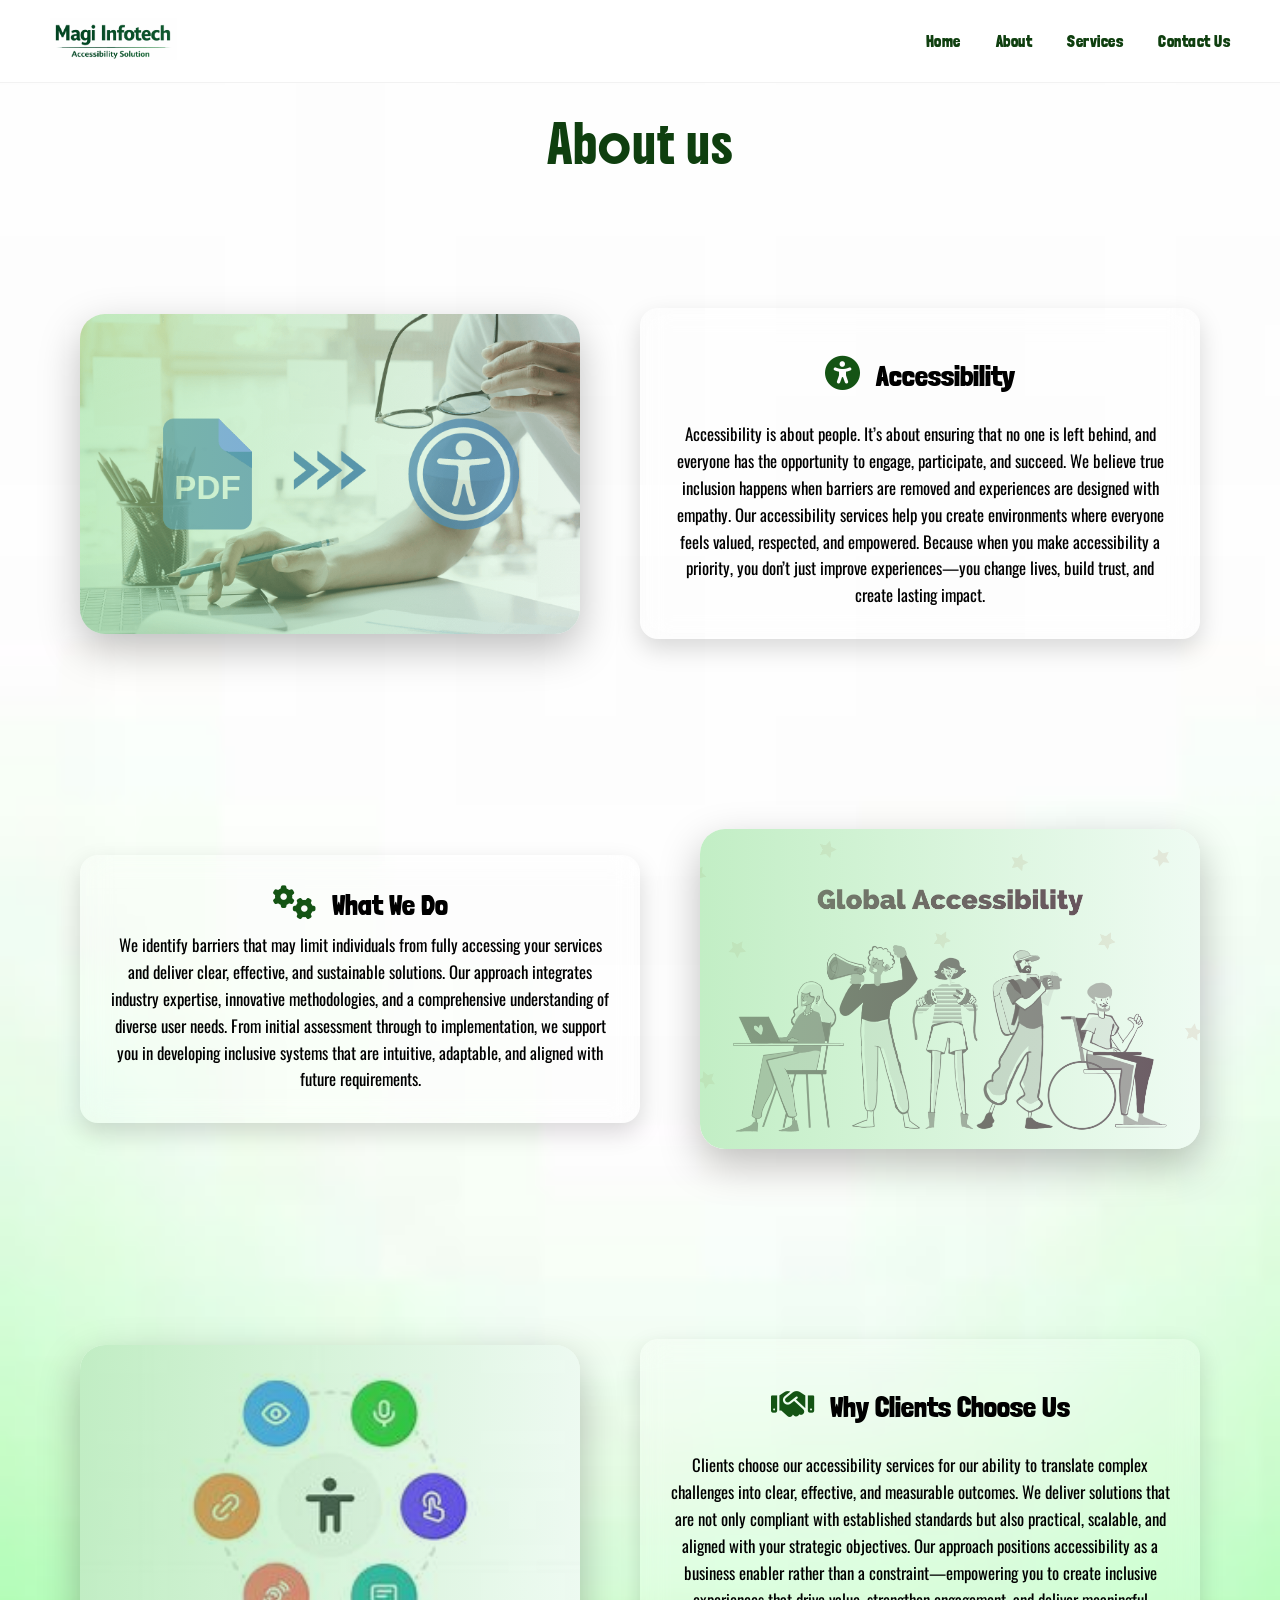
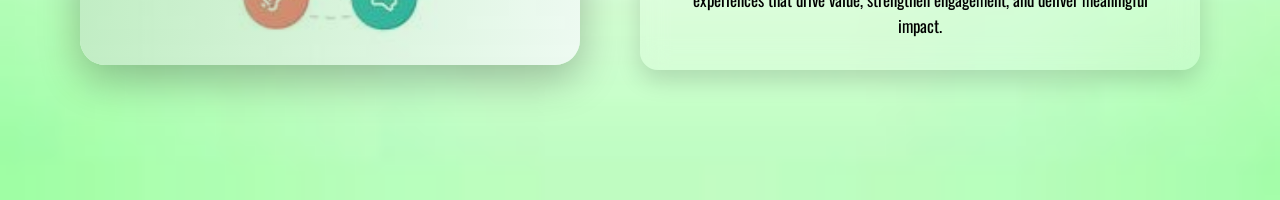
==== commit ab4e0068: "some update" ====
--- a/about.html
+++ b/about.html
@@ -7,7 +7,7 @@
       rel="icon"
       type="image/png"
       sizes="64x64"
-      href="./images/small logo.jpg"
+      href="./images/tab logo.png"
     />
     <title>Magi Infotech</title>
     <link rel="preconnect" href="https://fonts.googleapis.com" />
@@ -29,10 +29,12 @@
     <header>
       <nav class="navbar">
         <div class="logo-container">
-          <img
-            src="./images/Logo with darker gre.png"
-            alt="PDF Accessibility Logo"
-          />
+          <a href="index.html">
+            <img
+              src="./images/Logo with darker gre.png"
+              alt="PDF Accessibility Logo"
+            />
+          </a>
         </div>
         <div class="menu-toggle" id="menuToggle">&#9776;</div>
         <ul class="nav-links" id="navLinks">
--- a/style.css
+++ b/style.css
@@ -47,7 +47,7 @@
   font-style: normal;
 }
 
-.home {
+/* .home {
   position: relative;
   color: white;
   overflow: hidden;
@@ -59,15 +59,42 @@
   width: 100%;
   min-height: 100vh;
 
-  color: #1b5e20;
+ 
   text-align: center;
   padding: 80px 20px;
   height: 100vh;
   display: flex;
   align-items: center;
   padding: 0 40px;
-}
-
+} */
+
+.home {
+  position: relative;
+  color: white;
+  overflow: hidden;
+  position: relative;
+  background-image: url("./images/home.jpg");
+  background-size: cover;
+  background-position: center;
+  background-repeat: no-repeat;
+
+  background-attachment: fixed; /* ⭐ KEY FIX */
+
+  width: 100%;
+  min-height: 100vh;
+
+  display: flex;
+  align-items: center;
+
+  text-align: center;
+  padding: 0 40px;
+}
+.home::before {
+  content: "";
+  position: absolute;
+  inset: 0;
+  background: rgba(0, 0, 0, 0.2);
+}
 /* Top-left text */
 .home-text {
   position: absolute;
@@ -157,26 +184,33 @@
   justify-content: space-between;
   align-items: center;
 
-  padding: 15px 40px;
+  padding: 18px 50px;
   position: fixed;
   top: 0;
   left: 0;
   width: 100%;
 
-  background: rgba(255, 255, 255, 0.8);
-  backdrop-filter: blur(10px);
-  -webkit-backdrop-filter: blur(10px);
-
-  box-shadow: 0 2px 10px rgba(0, 0, 0, 0.1);
-  transition: all 0.3s ease;
+  background: white;
+  backdrop-filter: blur(14px);
+  -webkit-backdrop-filter: blur(14px);
+
+  border-bottom: 1px solid rgba(0, 0, 0, 0.05);
+
+  box-shadow: 0 4px 20px rgba(0, 0, 0, 0.05);
+  transition: all 0.4s ease;
   z-index: 1000;
+  /* background: transparent; */
+  box-shadow: none;
 }
 
 /* SCROLL EFFECT */
 .navbar.scrolled {
-  padding: 10px 40px;
+  padding: 10px 50px;
   background: rgba(255, 255, 255, 0.95);
-  box-shadow: 0 5px 20px rgba(0, 0, 0, 0.2);
+
+  box-shadow: 0 10px 30px rgba(0, 0, 0, 0.08);
+  background: rgba(255, 255, 255, 0.95);
+  backdrop-filter: blur(16px);
 }
 
 /* LOGO */
@@ -187,48 +221,59 @@
 }
 
 .logo-container img {
-  height: 40px;
+  height: 42px;
   margin-right: 10px;
-  transition: transform 0.3s ease;
+  transition: transform 0.4s ease;
+}
+
+/* Logo hover animation */
+.logo-container:hover img {
+  transform: rotate(-5deg) scale(1.08);
 }
 
 /* NAV LINKS */
 .nav-links {
   display: flex;
   list-style: none;
-  gap: 30px;
-}
-
-/* NAV LINKS */
+  gap: 35px;
+}
+
+/* NAV LINKS STYLE */
 .nav-links a {
   position: relative;
   text-decoration: none;
   color: rgb(15, 63, 15);
 
-  padding: 5px 0;
+  padding: 6px 0;
   font-family: "Londrina Solid", sans-serif;
   font-weight: 800;
-  font-style: normal;
-  transition: color 0.3s ease;
-}
-
-/* UNDERLINE (hidden by default) */
+
+  letter-spacing: 0.5px;
+
+  transition: all 0.3s ease;
+}
+
+/* UNDERLINE (gradient animation) */
 .nav-links a::after {
   content: "";
   position: absolute;
-  left: 0;
-  bottom: -5px;
+  left: 50%;
+  bottom: -6px;
 
   width: 0%;
   height: 2px;
-  background-color: green;
-
-  transition: width 0.3s ease;
+
+  background: linear-gradient(90deg, #00a86b, #00d084);
+  border-radius: 10px;
+
+  transition: all 0.3s ease;
+  transform: translateX(-50%);
 }
 
 /* HOVER EFFECT */
 .nav-links a:hover {
-  color: grey;
+  color: #00a86b;
+  text-shadow: 0 0 8px rgba(0, 168, 107, 0.2);
 }
 
 .nav-links a:hover::after {
@@ -237,12 +282,20 @@
 
 /* ACTIVE LINK */
 .nav-links a.active {
-  color: green;
+  color: #00a86b;
 }
 
 .nav-links a.active::after {
   width: 100%;
-  background-color: green;
+}
+
+/* EXTRA HOVER GLOW */
+.nav-links li {
+  transition: transform 0.3s ease;
+}
+
+.nav-links li:hover {
+  transform: translateY(-2px);
 }
 
 /* HAMBURGER MENU */
@@ -250,7 +303,7 @@
   display: none;
   font-size: 28px;
   cursor: pointer;
-  color: green;
+  color: darkgreen;
   transition: transform 0.3s ease;
 }
 
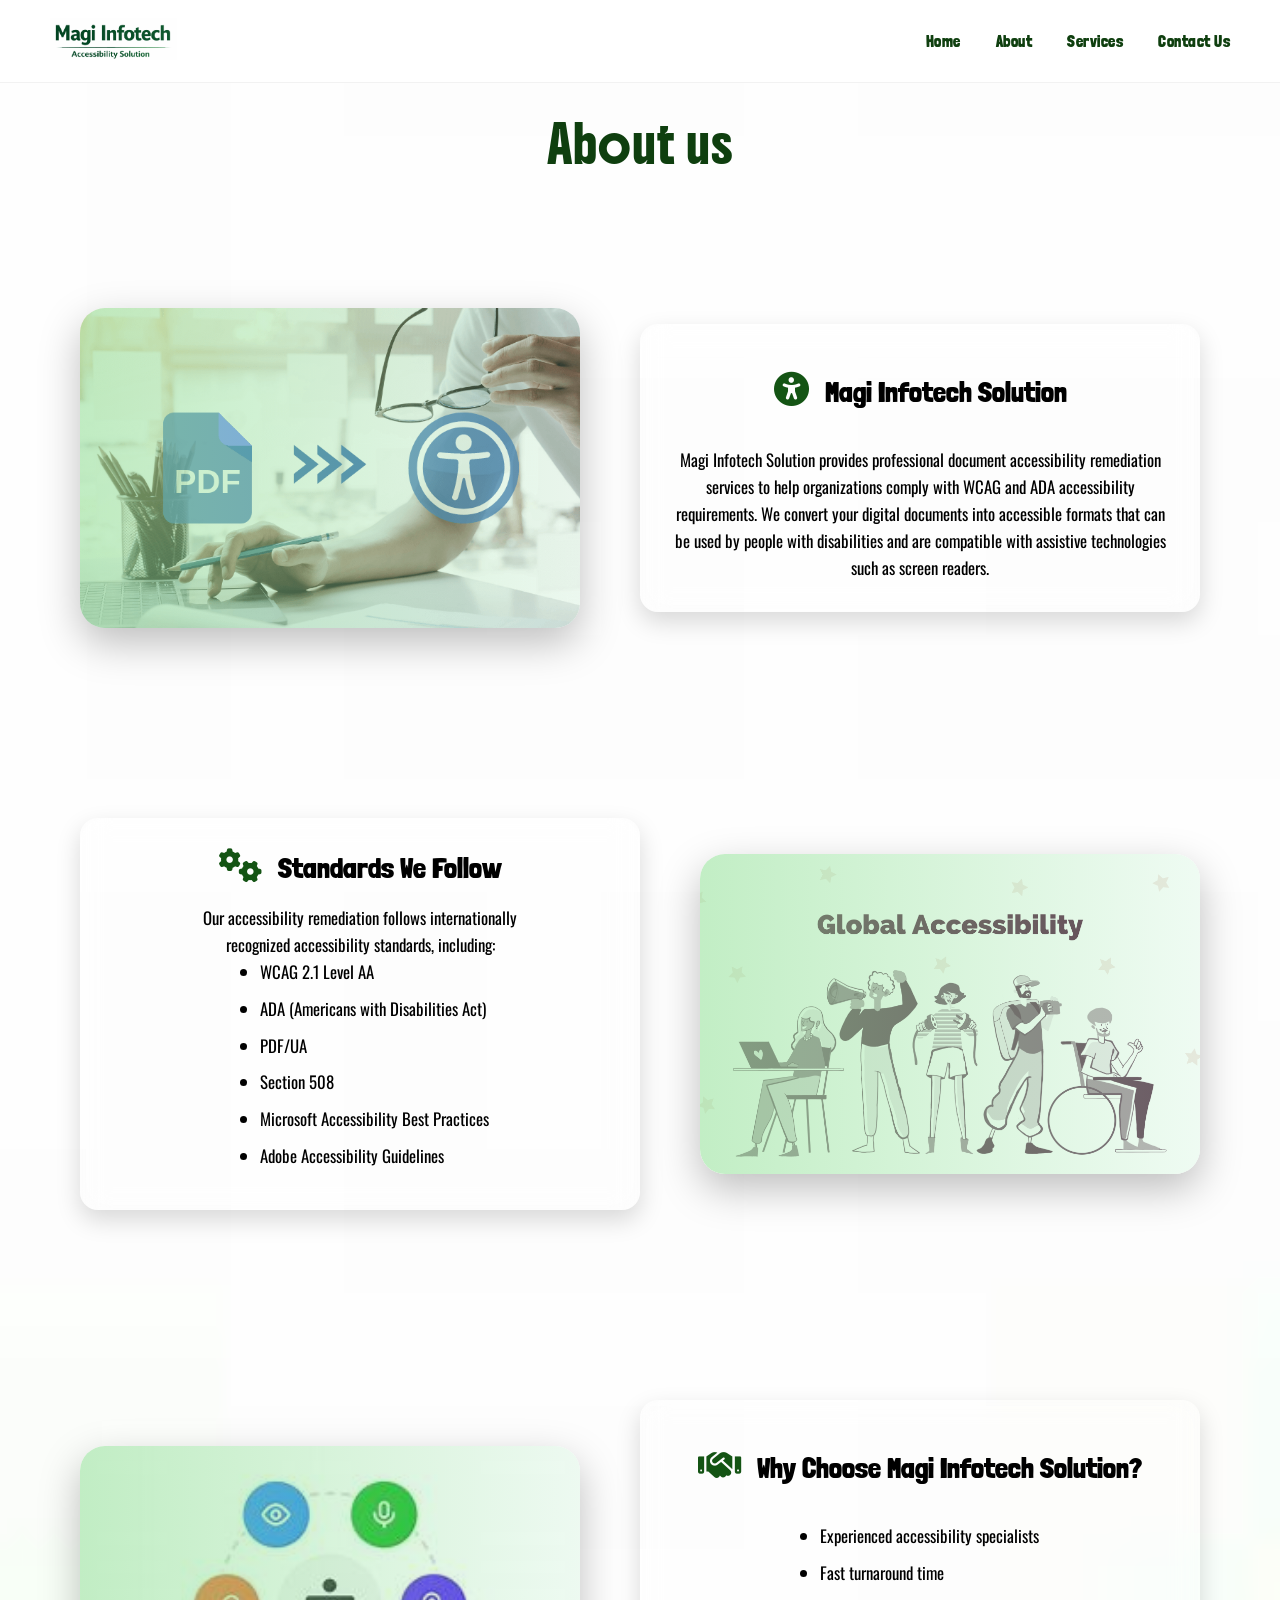
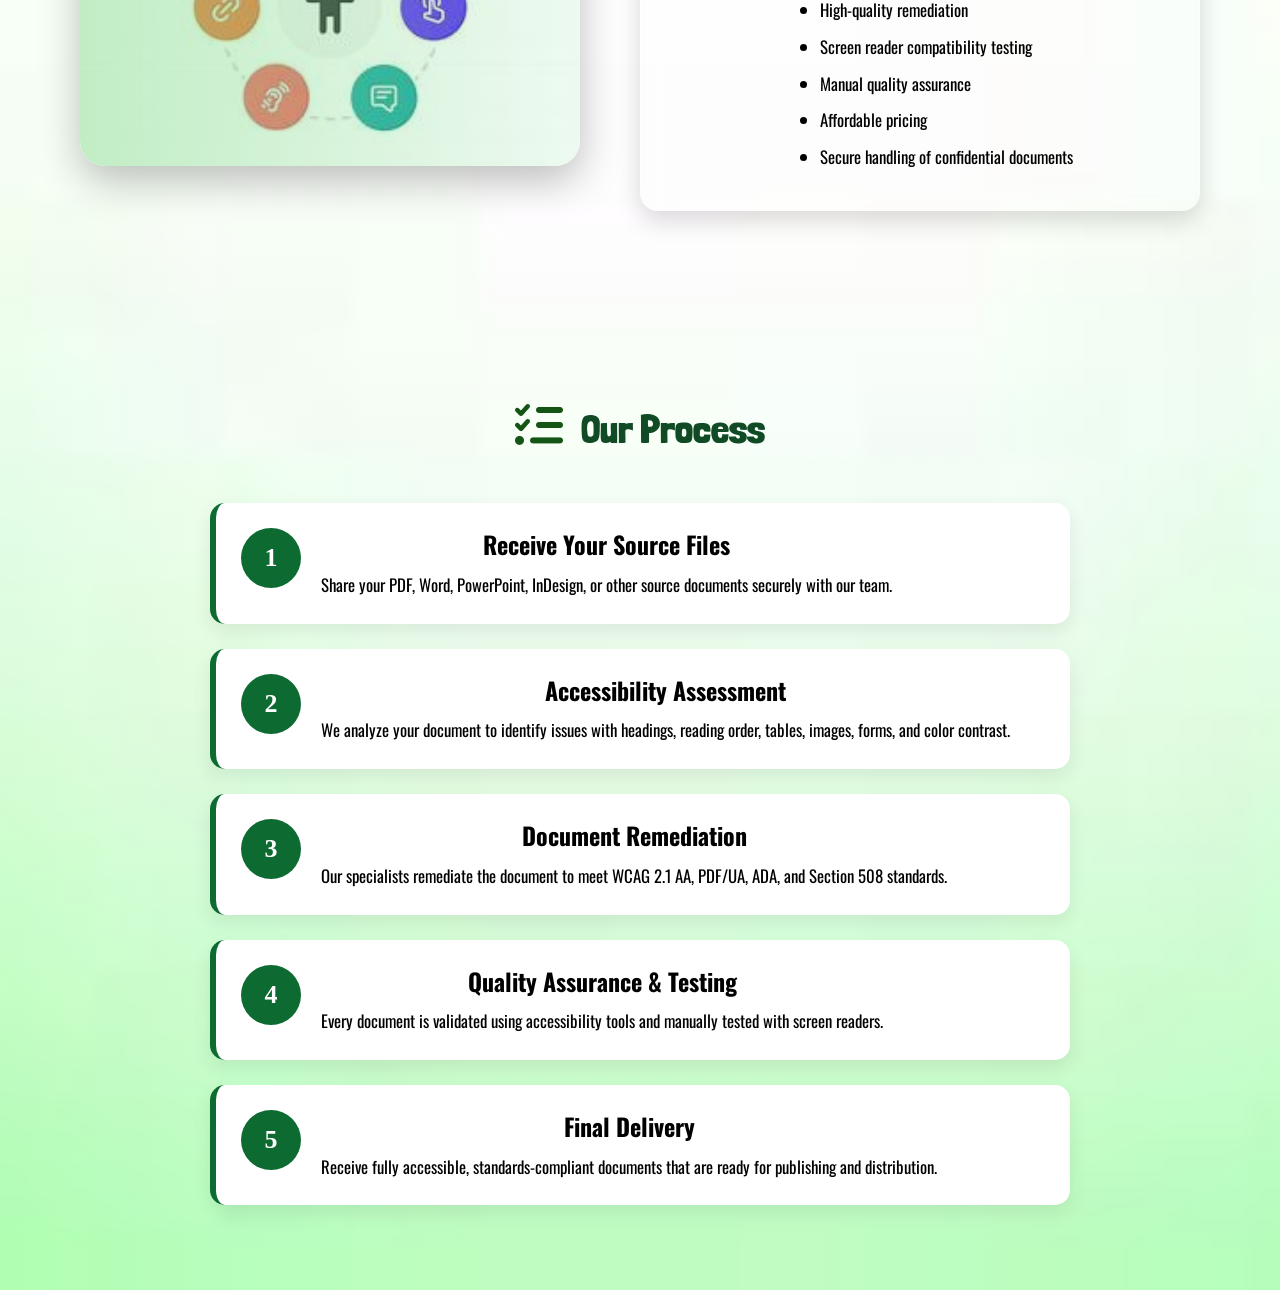
==== commit d2afb8bf: "Updated website design" ====
--- a/about.html
+++ b/about.html
@@ -7,7 +7,7 @@
       rel="icon"
       type="image/png"
       sizes="64x64"
-      href="./images/tab logo.png"
+      href="./images/M logo_1.png"
     />
     <title>Magi Infotech</title>
     <link rel="preconnect" href="https://fonts.googleapis.com" />
@@ -55,17 +55,16 @@
       </div>
       <div class="about-text">
         <br />
-        <h2><i class="fa-solid fa-universal-access"></i> Accessibility</h2>
+        <h2>
+          <i class="fa-solid fa-universal-access"></i> Magi Infotech Solution
+        </h2>
         <br />
         <p class="f1">
-          Accessibility is about people. It’s about ensuring that no one is left
-          behind, and everyone has the opportunity to engage, participate, and
-          succeed. We believe true inclusion happens when barriers are removed
-          and experiences are designed with empathy. Our accessibility services
-          help you create environments where everyone feels valued, respected,
-          and empowered. Because when you make accessibility a priority, you
-          don’t just improve experiences—you change lives, build trust, and
-          create lasting impact.
+          Magi Infotech Solution provides professional document accessibility
+          remediation services to help organizations comply with WCAG and ADA
+          accessibility requirements. We convert your digital documents into
+          accessible formats that can be used by people with disabilities and
+          are compatible with assistive technologies such as screen readers.
         </p>
       </div>
     </section>
@@ -76,16 +75,19 @@
         <div class="overlay"></div>
       </div>
       <div class="about-text">
-        <h2><i class="fa-solid fa-gears"></i> What We Do</h2>
+        <h2><i class="fa-solid fa-gears"></i> Standards We Follow</h2>
         <p>
-          We identify barriers that may limit individuals from fully accessing
-          your services and deliver clear, effective, and sustainable solutions.
-          Our approach integrates industry expertise, innovative methodologies,
-          and a comprehensive understanding of diverse user needs. From initial
-          assessment through to implementation, we support you in developing
-          inclusive systems that are intuitive, adaptable, and aligned with
-          future requirements.
+          Our accessibility remediation follows internationally <br />recognized
+          accessibility standards, including:
         </p>
+        <ul class="feature-list">
+          <li>WCAG 2.1 Level AA</li>
+          <li>ADA (Americans with Disabilities Act)</li>
+          <li>PDF/UA</li>
+          <li>Section 508</li>
+          <li>Microsoft Accessibility Best Practices</li>
+          <li>Adobe Accessibility Guidelines</li>
+        </ul>
       </div>
     </section>
 
@@ -96,20 +98,142 @@
       </div>
       <div class="about-text">
         <br />
-        <h2><i class="fa-solid fa-handshake"></i> Why Clients Choose Us</h2>
-        <br />
-        <p class="f1">
-          Clients choose our accessibility services for our ability to translate
-          complex challenges into clear, effective, and measurable outcomes. We
-          deliver solutions that are not only compliant with established
-          standards but also practical, scalable, and aligned with your
-          strategic objectives. Our approach positions accessibility as a
-          business enabler rather than a constraint—empowering you to create
-          inclusive experiences that drive value, strengthen engagement, and
-          deliver meaningful impact.
-        </p>
-      </div>
-    </section>
+        <h2>
+          <i class="fa-solid fa-handshake"></i> Why Choose Magi Infotech
+          Solution?
+        </h2>
+        <br />
+        <!-- <p class="f1">
+            Experienced accessibility specialists <br />
+            Fast turnaround time<br />
+            High-quality remediation <br />
+            Screen reader compatibility testing <br />
+            Manual quality assurance <br />
+            Affordable pricing <br />
+            Secure handling of confidential documents
+          </p> -->
+        <ul class="feature-list">
+          <li>Experienced accessibility specialists</li>
+          <li>Fast turnaround time</li>
+          <li>High-quality remediation</li>
+          <li>Screen reader compatibility testing</li>
+          <li>Manual quality assurance</li>
+          <li>Affordable pricing</li>
+          <li>Secure handling of confidential documents</li>
+        </ul>
+      </div>
+    </section>
+
+    <!-- <section class="about reverse">
+      <div class="about-image">
+        <img src="./images/6.png" alt="About Image" />
+        <div class="overlay"></div>
+      </div>
+      <div class="about-text">
+        <h2><i class="fa-solid fa-list-check"></i> Our Process</h2>
+
+        <div class="process-step">
+          <h3>Step 1: Receive Your Source Files</h3>
+          <p>
+            Share your PDF, Word, PowerPoint, InDesign, or other source
+            documents securely with our team.
+          </p>
+        </div>
+
+        <div class="process-step">
+          <h3>Step 2: Accessibility Assessment</h3>
+          <p>
+            We analyze the document to identify accessibility issues, including
+            reading order, headings, tables, images, color contrast, and form
+            fields.
+          </p>
+        </div>
+
+        <div class="process-step">
+          <h3>Step 3: Document Remediation</h3>
+          <p>
+            Our specialists remediate the document to meet WCAG 2.1 Level AA,
+            PDF/UA, ADA, and Section 508 accessibility requirements.
+          </p>
+        </div>
+
+        <div class="process-step">
+          <h3>Step 4: Quality Assurance & Testing</h3>
+          <p>
+            Each document is tested using accessibility validation tools and
+            manual screen reader testing to ensure compliance and usability.
+          </p>
+        </div>
+
+        <div class="process-step">
+          <h3>Step 5: Delivery</h3>
+          <p>
+            We deliver fully accessible, standards-compliant documents that are
+            ready for publishing and distribution.
+          </p>
+        </div>
+      </div>
+    </section> -->
+
+    <section class="process-section">
+      <h2><i class="fa-solid fa-list-check"></i> Our Process</h2>
+
+      <div class="process-card">
+        <div class="step-number">1</div>
+        <div class="step-content">
+          <h3>Receive Your Source Files</h3>
+          <p>
+            Share your PDF, Word, PowerPoint, InDesign, or other source
+            documents securely with our team.
+          </p>
+        </div>
+      </div>
+
+      <div class="process-card">
+        <div class="step-number">2</div>
+        <div class="step-content">
+          <h3>Accessibility Assessment</h3>
+          <p>
+            We analyze your document to identify issues with headings, reading
+            order, tables, images, forms, and color contrast.
+          </p>
+        </div>
+      </div>
+
+      <div class="process-card">
+        <div class="step-number">3</div>
+        <div class="step-content">
+          <h3>Document Remediation</h3>
+          <p>
+            Our specialists remediate the document to meet WCAG 2.1 AA, PDF/UA,
+            ADA, and Section 508 standards.
+          </p>
+        </div>
+      </div>
+
+      <div class="process-card">
+        <div class="step-number">4</div>
+        <div class="step-content">
+          <h3>Quality Assurance & Testing</h3>
+          <p>
+            Every document is validated using accessibility tools and manually
+            tested with screen readers.
+          </p>
+        </div>
+      </div>
+
+      <div class="process-card">
+        <div class="step-number">5</div>
+        <div class="step-content">
+          <h3>Final Delivery</h3>
+          <p>
+            Receive fully accessible, standards-compliant documents that are
+            ready for publishing and distribution.
+          </p>
+        </div>
+      </div>
+    </section>
+
     <script src="script.js"></script>
   </body>
 </html>
--- a/style.css
+++ b/style.css
@@ -47,27 +47,6 @@
   font-style: normal;
 }
 
-/* .home {
-  position: relative;
-  color: white;
-  overflow: hidden;
-  padding: 0;
-  background-image: url("./images/home.jpg");
-  background-size: cover;
-  background-position: center;
-  background-repeat: no-repeat;
-  width: 100%;
-  min-height: 100vh;
-
- 
-  text-align: center;
-  padding: 80px 20px;
-  height: 100vh;
-  display: flex;
-  align-items: center;
-  padding: 0 40px;
-} */
-
 .home {
   position: relative;
   color: white;
@@ -78,7 +57,7 @@
   background-position: center;
   background-repeat: no-repeat;
 
-  background-attachment: fixed; /* ⭐ KEY FIX */
+  /* background-attachment: scroll; */
 
   width: 100%;
   min-height: 100vh;
@@ -89,12 +68,18 @@
   text-align: center;
   padding: 0 40px;
 }
+
 .home::before {
   content: "";
   position: absolute;
-  inset: 0;
-  background: rgba(0, 0, 0, 0.2);
-}
+  top: 0;
+  left: 0;
+  width: 100%;
+  height: 100%;
+  background: url("./images/home.jpg") center/cover no-repeat;
+  z-index: -1;
+}
+
 /* Top-left text */
 .home-text {
   position: absolute;
@@ -203,14 +188,9 @@
   box-shadow: none;
 }
 
-/* SCROLL EFFECT */
 .navbar.scrolled {
-  padding: 10px 50px;
-  background: rgba(255, 255, 255, 0.95);
-
-  box-shadow: 0 10px 30px rgba(0, 0, 0, 0.08);
-  background: rgba(255, 255, 255, 0.95);
-  backdrop-filter: blur(16px);
+  background: white; /* same as default */
+  box-shadow: none;
 }
 
 /* LOGO */
@@ -311,7 +291,7 @@
   transform: rotate(90deg);
 }
 
-/* ================= MOBILE ================= */
+/*  MOBILE */
 @media (max-width: 768px) {
   .menu-toggle {
     display: block;
--- a/about.css
+++ b/about.css
@@ -42,6 +42,106 @@
   flex-wrap: wrap;
   border-radius: 20px;
   transition: all 0.3s ease-in-out;
+}
+
+.about-text h2 {
+  margin-bottom: 20px;
+}
+
+.feature-list {
+  padding-left: 150px; /* Indent bullets */
+  margin: 0;
+}
+
+.feature-list li {
+  margin-bottom: 10px; /* Space between items */
+  line-height: 1.6;
+  text-align: left;
+  color: black;
+  font-family: "Oswald", sans-serif;
+  font-weight: 400;
+  line-height: 1.6;
+  font-size: 1.05rem;
+}
+/*Our Process*/
+
+/* .process-step {
+  margin-bottom: 25px;
+}
+
+.process-step h3 {
+  margin-bottom: 8px;
+  color: black;
+}
+
+.process-step p {
+  margin: 0;
+  line-height: 1.6;
+  text-align: left;
+} */
+
+.process-section {
+  max-width: 900px;
+  margin: auto;
+  padding: 60px 20px;
+}
+
+.process-section h2 {
+  text-align: center;
+  font-size: 40px;
+  margin-bottom: 50px;
+  color: #114b26;
+}
+
+.process-card {
+  display: flex;
+  align-items: flex-start;
+  gap: 20px;
+  background: #fff;
+  padding: 25px;
+  margin-bottom: 25px;
+  border-radius: 15px;
+  box-shadow: 0 8px 20px rgba(0, 0, 0, 0.08);
+  transition: all 0.3s ease;
+  border-left: 6px solid #0d6b32;
+}
+
+.process-card:hover {
+  transform: translateY(-5px);
+  box-shadow: 0 12px 25px rgba(0, 0, 0, 0.15);
+}
+
+.step-number {
+  min-width: 60px;
+  height: 60px;
+  background: #0d6b32;
+  color: white;
+  border-radius: 50%;
+  font-size: 26px;
+  font-weight: bold;
+  display: flex;
+  align-items: center;
+  justify-content: center;
+}
+
+.step-content h3 {
+  margin: 0;
+  color: #000;
+  font-family: "Oswald", sans-serif;
+  font-weight: 700; /* Bold */
+  font-size: 1.5rem; /* About 24px */
+  line-height: 1.4;
+}
+
+.step-content p {
+  margin-top: 10px;
+  font-size: 18px;
+  line-height: 1.7;
+  color: black;
+  font-family: "Oswald", sans-serif;
+  font-weight: 400;
+  line-height: 1.6;
+  font-size: 1.05rem;
 }
 
 /* Image Section  */
